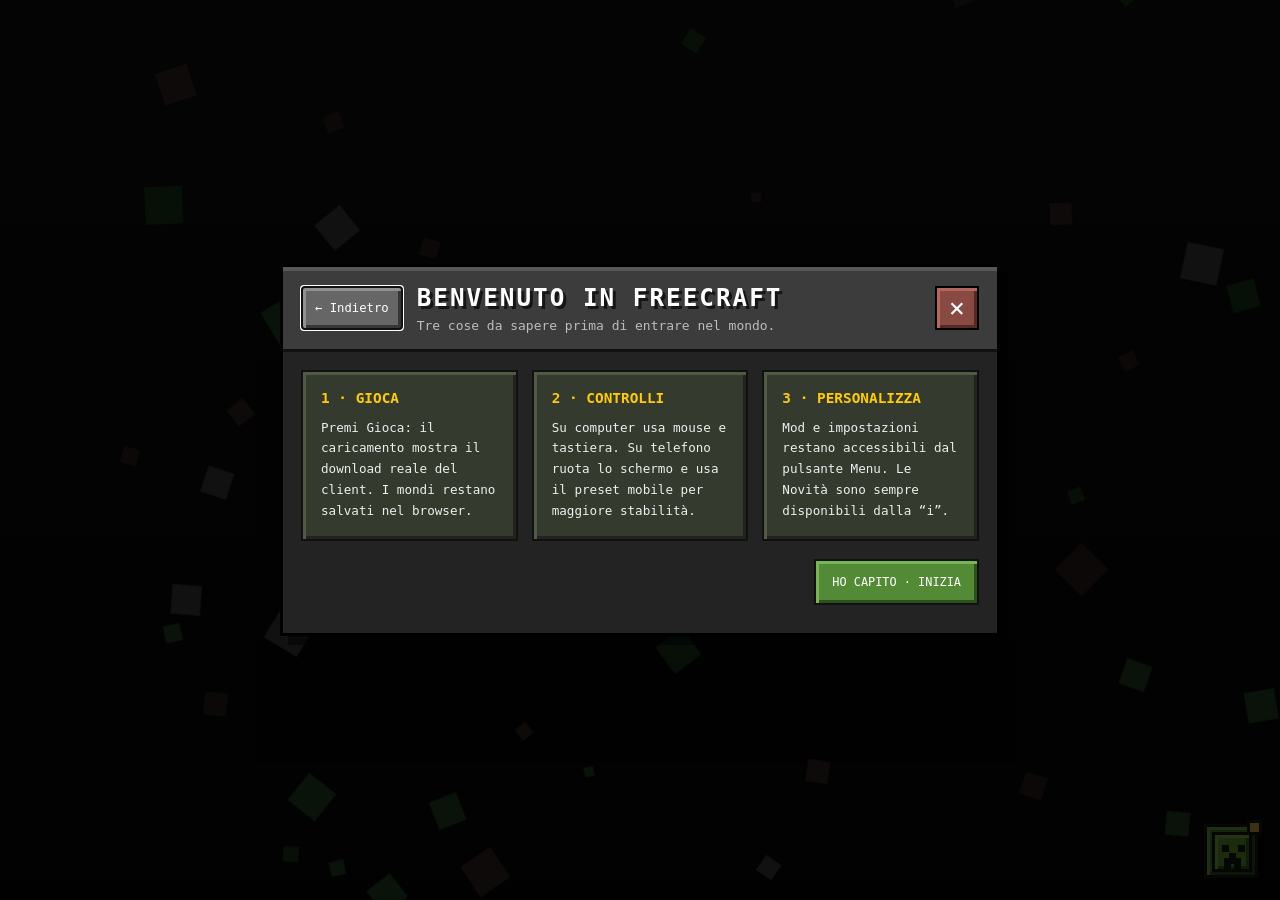
==== index.html @ 85403f22 "Aggiornamento con modifiche di Claude" ====
<!DOCTYPE html>
<html lang="it">
<head>
    <meta charset="UTF-8">
    <meta name="viewport" content="width=device-width, initial-scale=1.0, minimum-scale=1.0, maximum-scale=1.0, user-scalable=no, viewport-fit=cover">
    <meta name="theme-color" content="#181818">
    <meta name="apple-mobile-web-app-capable" content="yes">
    <meta name="apple-mobile-web-app-status-bar-style" content="black-translucent">
    <title>FREECRAFT</title>
    <link rel="icon" type="image/svg+xml" href="assets/favicon.svg?v=add091ad">
    <link rel="manifest" href="manifest.webmanifest">
    <link rel="apple-touch-icon" href="assets/icon-192.png?v=13ec50c1">
    <link rel="preconnect" href="https://fonts.cdnfonts.com" crossorigin>
    <link href="https://fonts.cdnfonts.com/css/minecraft-4" rel="stylesheet">
    <link rel="stylesheet" href="assets/chat.css?v=fc9d648c">
    <link rel="stylesheet" href="assets/launcher-ui.css?v=ca3f722a">
    <style>
        :root {
            --mc-bg: #181818;
            --mc-btn-gray: #7e7e7e;
            --mc-btn-shadow-light: #a0a0a0;
            --mc-btn-shadow-dark: #3d3d3d;
            --safe-top: env(safe-area-inset-top, 0px);
            --safe-right: env(safe-area-inset-right, 0px);
            --safe-bottom: env(safe-area-inset-bottom, 0px);
            --safe-left: env(safe-area-inset-left, 0px);
        }

        html { font-size: 18px; }

        /* Niente zoom. Su iPhone bastava toccare un campo di testo perche' la
           pagina si ingrandisse da sola, e finita la scrittura restava
           ingrandita: meta' interfaccia fuori schermo e nessun modo di
           rimetterla a posto se non ricaricando. Il blocco vero e' nel tag
           viewport qui sopra; queste tre regole tolgono i motivi che restano
           al browser per ingrandire per conto suo. */
        html {
            /* Safari gonfia i testi quando decide lui che sono piccoli. */
            -webkit-text-size-adjust: 100%;
            text-size-adjust: 100%;
            /* Il doppio tocco rapido su un pulsante veniva letto come
               "ingrandisci qui" invece che come due pressioni. */
            touch-action: manipulation;
        }

        /* Sotto i 16px iOS ingrandisce da solo il campo che riceve il dito.
           I moduli della chat e dei pannelli sono gia' a 16px: questa e' la
           rete di sicurezza per quelli che dovessimo aggiungere domani. */
        input, select, textarea { font-size: max(16px, 1em); }

        * { box-sizing: border-box; }

        /* La selezione del testo resta attiva ovunque, cosi' si puo' copiare un
           messaggio o il codice di recupero. La togliamo solo dai comandi, dove
           trascinare il dito evidenziava le scritte dei pulsanti invece di
           premerli. */
        button, .mc-button, .freecrafter-title, .brand-logo, .logo-container,
        .loading-title, .loading-text, .fc-beta-badge, .player-head, .mini-cube { user-select: none; }

        /* I controlli di modulo non ereditano il font: glielo ripassiamo qui
           invece di dichiararlo su ogni elemento della pagina. */
        button, input, select, textarea { font-family: inherit; }

        body, html {
            margin: 0; padding: 0; width: 100%; height: 100%; min-height: 100%;
            overflow: hidden; background-color: var(--mc-bg);
            font-family: 'Minecraft', 'Minecraft Regular', monospace;
            color: white;
        }

        body { min-height: 100dvh; }

        /* Background Animation Canvas */
        #bg-canvas {
            position: absolute; top: 0; left: 0; width: 100%; height: 100%; z-index: 0; opacity: 0.6;
        }

        /* UI Overlay */
        .ui-layer {
            position: fixed; inset: 0; width: 100%; height: 100%; min-height: 100dvh; z-index: 10;
            display: flex; flex-direction: column; justify-content: center; align-items: center;
            background: rgba(0, 0, 0, 0.4); transition: opacity 0.5s;
        }

        /* Logo */
        .logo-container {
            width: 100%; max-width: 100vw; padding: 0 16px;
            text-align: center; margin-bottom: 50px; animation: float 4s ease-in-out infinite;
        }
        .brand-logo {
            display: block; width: min(677px, 90vw); height: auto; margin: 0 auto;
            filter: drop-shadow(5px 7px 0 rgba(0, 0, 0, 0.45));
        }
        .freecrafter-title {
            margin: 0; font-size: 4rem; letter-spacing: 4px; color: #ffffff;
            text-shadow: 4px 4px 0px #3f3f3f;
        }
        .freecrafter-title span:first-child { color: #dddddd; }
        .freecrafter-title span:last-child { color: #ffcc00; }
        /* Button */
        .mc-button {
            position: relative; background-color: var(--mc-btn-gray); border: 2px solid black;
            box-shadow: inset 4px 4px 0px var(--mc-btn-shadow-light), inset -4px -4px 0px var(--mc-btn-shadow-dark);
            color: white; font-family: inherit; font-size: 1.5rem;
            padding: 15px 80px; cursor: pointer; text-shadow: 2px 2px 0px #3f3f3f;
            transition: transform 0.1s; outline: none; min-width: 300px; text-align: center;
        }
        .mc-button:hover:not(:disabled) {
            background-color: #8f8f8f;
            box-shadow: inset 4px 4px 0px #bcbcbc, inset -4px -4px 0px #4d4d4d;
        }
        .mc-button:active:not(:disabled) {
            background-color: #6e6e6e; transform: translateY(2px);
            box-shadow: inset 4px 4px 0px #3d3d3d, inset -4px -4px 0px #a0a0a0;
        }
        .mc-button:disabled { opacity: 0.6; cursor: not-allowed; }

        .mc-button.small {
            padding: 10px 40px; font-size: 1rem; min-width: 200px; margin-top: 10px;
        }

        .mobile-quality-notice {
            display: none;
            width: min(88vw, 420px);
            margin: 0 16px 22px;
            padding: 14px 16px;
            border: 2px solid #141414;
            background: rgba(38, 38, 38, 0.94);
            box-shadow: inset 3px 3px 0 #5d5d5d, inset -3px -3px 0 #171717, 4px 5px 0 rgba(0, 0, 0, 0.35);
            text-align: center;
            text-shadow: 2px 2px 0 #111;
        }

        .mobile-quality-notice strong {
            display: block;
            margin-bottom: 7px;
            color: #ffcc00;
            font-size: 1rem;
        }

        .mobile-quality-notice span {
            display: block;
            color: #e7e7e7;
            font-size: 0.78rem;
            line-height: 1.45;
        }

        /* Loading Screen */
        #loading-screen { display: none; flex-direction: column; justify-content: center; align-items: center; gap: 20px; }
        .loading-title { width: 100%; font-size: 2rem; text-align: center; }
        .loader-bar-bg { width: 300px; height: 20px; background-color: #333; border: 2px solid white; }
        .loader-bar-fill { height: 100%; background-color: #55ff55; width: 0%; transition: width 0.2s linear; }
        .loading-text { font-size: 1rem; text-shadow: 2px 2px 0px #000; text-align: center; padding: 0 20px; }

        /* Error state */
        .loading-text.error { color: #ff5555; }

        /* Game Container (Hidden initially) */
        #game-container {
            display: none; position: fixed; inset: 0; width: 100%; height: 100%; min-height: 100dvh; z-index: 20;
            background: #000;
        }

        /* Iframe for Freecraft */
        #freecraft-frame { width: 100%; height: 100%; border: none; }

        @media (max-width: 600px) {
            html { font-size: 20px; }
            .ui-layer {
                justify-content: flex-start;
                overflow-y: auto;
                padding: max(22px, calc(var(--safe-top) + 14px)) max(16px, calc(var(--safe-right) + 12px)) max(24px, calc(var(--safe-bottom) + 16px)) max(16px, calc(var(--safe-left) + 12px));
            }
            .ui-layer::before,
            .ui-layer::after { content: ""; flex: 1 0 12px; }
            .logo-container {
                display: flex;
                justify-content: center;
                margin-bottom: 24px;
            }
            .brand-logo { width: min(100%, 520px); max-width: 100%; }
            .logo-container .freecrafter-title {
                font-size: clamp(2rem, 11vw, 3rem);
                letter-spacing: clamp(1px, 1vw, 4px);
                white-space: nowrap;
                text-shadow: 3px 3px 0px #3f3f3f;
            }
            .mc-button { width: min(100%, 320px); min-width: 0; padding-inline: 24px; }
            .mobile-quality-notice { width: min(100%, 420px); margin-inline: 0; }
        }

        @media (max-width: 768px) and (pointer: coarse) {
            .mobile-quality-notice { display: block; }
        }

        @keyframes float { 0% { transform: translateY(0px); } 50% { transform: translateY(-10px); } 100% { transform: translateY(0px); } }
    </style>
</head>
<body>

    <!-- Background Animation -->
    <canvas id="bg-canvas"></canvas>

    <!-- Main Menu -->
    <div class="ui-layer" id="main-menu">
        <div class="logo-container">
            <img class="brand-logo" src="assets/freecrafter-logo.png?v=da9ff2c6" alt="FREECRAFT"
                 width="562" height="104" fetchpriority="high" decoding="async">
        </div>
        <div class="fc-offline-notice" id="fc-offline-notice" role="status" aria-live="polite" hidden>
            <strong id="fc-offline-title"></strong>
            <span id="fc-offline-text"></span>
        </div>
        <div class="mobile-quality-notice" role="note">
            <strong>Su computer si gioca meglio</strong>
            <span>Per prestazioni, controlli e qualità superiori, ti consigliamo di avviare FREECRAFT da un computer.</span>
        </div>
        <button class="mc-button" id="play-btn">Gioca</button>
        <div class="fc-home-actions">
            <button class="mc-button small" type="button" data-fc-open="mods">Mod <span class="fc-beta-badge">BETA</span></button>
            <button class="mc-button small" type="button" data-fc-open="settings">Impostazioni</button>
            <button class="mc-button small" type="button" data-fc-open="onboarding">Guida</button>
            <button class="fc-info-button" type="button" data-fc-open="updates" aria-label="Novità: scopri cosa è cambiato"><span class="fc-info-button__icon" aria-hidden="true">i</span><span class="fc-info-button__text">Novità</span></button>
        </div>
    </div>

    <!-- Loading Screen -->
    <div class="ui-layer" id="loading-screen">
        <div class="freecrafter-title loading-title">Avviamento gioco...</div>
        <div class="loader-bar-bg"><div class="loader-bar-fill" id="progress-bar"></div></div>
        <div class="loading-text" id="loading-msg">Inizializzazione...</div>
        <button class="mc-button small" id="retry-btn" style="display:none;">Torna al menu</button>
    </div>

    <!-- Actual Game Engine Container -->
    <div id="game-container">
        <!--
           NOTA:
           Questo iframe carica il client Freecraft dalla cartella locale ./freecraft/.

           Struttura attesa:
           /index.html            <- questo file
           /freecraft/index.html  <- il client Freecraft integrato
           /freecraft/...         <- tutti i suoi asset
        -->
        <iframe id="freecraft-frame" allowfullscreen></iframe>
    </div>

    <!--
       Pulsanti rapidi: su computer restano nascosti mentre giochi e compaiono
       solo quando il gioco mostra un menu (puntatore sbloccato), cosi' non
       coprono la partita. Sul telefono il puntatore non si blocca mai, quindi
       non c'e' modo di sapere se stai giocando: la barra diventa un solo
       appiglio piccolo e semitrasparente in alto a destra (chat compresa) che
       si puo' trascinare dove non copre i comandi touch del gioco.
    -->
    <div class="fc-quick-actions" aria-label="Scorciatoie FREECRAFT">
        <div class="fc-quick-actions__menu" id="fc-quick-actions-menu" hidden>
            <button type="button" data-fc-open="chat" id="fc-quick-chat">CraftChat</button>
            <button type="button" data-fc-open="settings">Impostazioni</button>
            <button type="button" data-fc-open="mods">Mod <span class="fc-beta-badge">BETA</span></button>
            <button type="button" data-fc-open="onboarding">Guida</button>
            <button type="button" data-fc-open="updates">Novità</button>
        </div>
        <button class="fc-quick-actions__toggle" id="fc-quick-actions-toggle" type="button" aria-label="Apri scorciatoie" aria-controls="fc-quick-actions-menu" aria-expanded="false">
            <span aria-hidden="true"></span>
            <span class="fc-quick-actions__label">Menu</span>
        </button>
    </div>

    <button class="chat-trigger" id="chat-trigger" type="button" aria-label="Apri CraftChat" aria-expanded="false">
        <span class="chat-trigger__cube" aria-hidden="true"><i></i><b></b></span>
        <span class="chat-trigger__label">CHAT</span>
        <span class="chat-trigger__pulse" aria-hidden="true"></span>
    </button>

    <div class="chat-message-banner" id="chat-message-banner" role="status" aria-live="polite" aria-atomic="true" hidden>
        <span class="chat-message-banner__icon" aria-hidden="true">✉</span>
        <div><strong id="chat-message-banner-title">NUOVO MESSAGGIO</strong><span id="chat-message-banner-text"></span></div>
    </div>

    <aside class="craft-chat" id="craft-chat" aria-hidden="true" aria-label="CraftChat">
        <header class="craft-chat__header">
            <div class="craft-chat__brand">
                <span class="mini-cube" aria-hidden="true"><i></i><b></b></span>
                <div><strong>CRAFTCHAT</strong><small>MESSAGGI DAL MONDO</small></div>
            </div>
            <button class="pixel-icon" id="chat-close" type="button" aria-label="Chiudi chat">×</button>
        </header>

        <div class="chat-notice" id="chat-notice" role="status" aria-live="polite"></div>

        <section class="auth-screen" id="auth-screen">
            <div class="simple-auth-title"><span class="mini-cube" aria-hidden="true"><i></i><b></b></span><div><strong>ENTRA IN CRAFTCHAT</strong><small>BASTANO NOME E PASSWORD</small></div></div>
            <div class="auth-tabs" role="tablist">
                <button class="auth-tab is-active" type="button" data-auth-tab="login">ACCEDI</button>
                <button class="auth-tab" type="button" data-auth-tab="signup">REGISTRATI</button>
                <button class="auth-tab" type="button" data-auth-tab="recover">RECUPERA</button>
            </div>
            <form class="auth-form is-active" id="login-form" data-auth-panel="login">
                <label>Nome<input type="text" name="name" autocomplete="username" minlength="3" maxlength="24" required placeholder="Steve_92"></label>
                <label>Password<input type="password" name="password" autocomplete="current-password" required placeholder="••••••••"></label>
                <button class="pixel-button pixel-button--green" type="submit">ACCEDI</button>
            </form>
            <form class="auth-form" id="signup-form" data-auth-panel="signup">
                <label>Nome<input type="text" name="name" autocomplete="username" minlength="3" maxlength="24" pattern="[A-Za-z0-9_]+" required placeholder="Steve_92"></label>
                <label>Password<input type="password" name="password" autocomplete="new-password" minlength="8" required placeholder="8+ caratteri, lettera e numero"></label>
                <button class="pixel-button pixel-button--gold" type="submit">REGISTRATI</button>
            </form>
            <form class="auth-form" id="recover-form" data-auth-panel="recover">
                <label>Nome<input type="text" name="name" autocomplete="username" minlength="3" maxlength="24" required placeholder="Steve_92"></label>
                <label>Codice di recupero<input type="text" name="recoveryCode" autocomplete="off" maxlength="17" required placeholder="RCV-XXXX-XXXX-XXXX"></label>
                <label>Nuova password<input type="password" name="password" autocomplete="new-password" minlength="8" required placeholder="8+ caratteri, lettera e numero"></label>
                <button class="pixel-button pixel-button--gold" type="submit">RECUPERA ACCOUNT</button>
            </form>
            <p class="auth-storage-note">La sessione dura 30 giorni. Conserva il codice di recupero in un posto sicuro.</p>
        </section>

        <section class="chat-app" id="chat-app" hidden>
            <div class="player-card">
                <div class="player-head" aria-hidden="true"><span></span></div>
                <div class="player-card__identity"><strong id="profile-name">Crafter</strong><small>ONLINE</small></div>
                <div class="player-code"><small>IL TUO ID</small><button id="copy-code" type="button"><span id="profile-code">---</span> ⧉</button></div>
                <button class="logout-button" id="chat-security" type="button" aria-label="Sicurezza account">⚙</button>
                <button class="logout-button" id="logout-button" type="button" aria-label="Esci">↪</button>
            </div>

            <div class="chat-workspace">
                <section class="chat-directory" id="chats-view">
                    <div class="directory-title"><div><small>MESSAGGI</small><strong>CHAT E GRUPPI</strong></div><div class="directory-actions"><button id="add-friend" type="button">+ ID</button><button id="new-group" type="button">+ GRUPPO</button></div></div>
                    <div class="pixel-list" id="conversation-list"></div>
                </section>

                <section class="conversation" id="conversation-view" hidden>
                    <header class="conversation__header">
                        <button class="pixel-icon conversation-back" id="conversation-back" type="button" aria-label="Torna alle chat">‹</button>
                        <div class="conversation-avatar" id="conversation-avatar">G</div>
                        <div><strong id="conversation-title">Gruppo</strong><small id="conversation-meta">0 membri</small></div>
                        <button class="conversation-safety" id="conversation-safety" type="button" aria-label="Blocca utente" hidden>BLOCCA</button>
                    </header>
                    <button class="load-older" id="load-older" type="button" hidden>CARICA MESSAGGI PRECEDENTI</button>
                    <div class="message-list" id="message-list" aria-live="polite"></div>
                    <form class="message-form" id="message-form">
                        <input type="text" name="message" maxlength="1000" autocomplete="off" placeholder="Scrivi nel libro..." aria-label="Messaggio">
                        <button type="submit" aria-label="Invia messaggio">➤</button>
                    </form>
                </section>
            </div>
        </section>

        <dialog class="group-dialog" id="friend-dialog">
            <form method="dialog" id="friend-form">
                <div class="dialog-heading"><div><small>NUOVA CHAT</small><strong>AGGIUNGI ID</strong></div><button class="pixel-icon" value="cancel" type="submit" formnovalidate>×</button></div>
                <label>ID Crafter<input type="text" name="friendCode" required placeholder="CRF-XXXX-XXXX" maxlength="13"></label>
                <button class="pixel-button pixel-button--green" value="default" type="submit">AGGIUNGI E SCRIVI</button>
            </form>
        </dialog>

        <dialog class="group-dialog" id="group-dialog">
            <form method="dialog" id="group-form">
                <div class="dialog-heading"><div><small>NUOVO PARTY</small><strong>CREA GRUPPO</strong></div><button class="pixel-icon" value="cancel" type="submit" formnovalidate>×</button></div>
                <label>Nome gruppo<input name="name" type="text" minlength="2" maxlength="40" required placeholder="I Minatori"></label>
                <fieldset><legend>Invita amici</legend><div id="group-friends"></div></fieldset>
                <button class="pixel-button pixel-button--gold" value="default" type="submit">CREA IL PARTY</button>
            </form>
        </dialog>

        <dialog class="group-dialog" id="recovery-dialog">
            <form method="dialog">
                <div class="dialog-heading"><div><small>SALVALO ORA</small><strong>CODICE DI RECUPERO</strong></div></div>
                <p class="dialog-copy">Questo codice sostituisce quello precedente e viene mostrato una sola volta.</p>
                <output class="recovery-code" id="recovery-code">RCV-XXXX-XXXX-XXXX</output>
                <button class="pixel-button pixel-button--green" id="copy-recovery" value="default" type="submit">COPIA E CHIUDI</button>
            </form>
        </dialog>

        <dialog class="group-dialog" id="security-dialog">
            <form method="dialog" id="password-form">
                <div class="dialog-heading"><div><small>ACCOUNT E PRIVACY</small><strong>SICUREZZA</strong></div><button class="pixel-icon" value="cancel" type="submit" formnovalidate>×</button></div>
                <label>Password attuale<input type="password" name="currentPassword" autocomplete="current-password" required></label>
                <label>Nuova password<input type="password" name="password" autocomplete="new-password" minlength="8" required placeholder="8+ caratteri, lettera e numero"></label>
                <button class="pixel-button pixel-button--gold" value="change" type="submit">CAMBIA PASSWORD</button>
                <fieldset><legend>Utenti bloccati</legend><div id="blocked-users" class="blocked-users"></div></fieldset>
            </form>
        </dialog>

        <dialog class="group-dialog" id="report-dialog">
            <form method="dialog" id="report-form">
                <div class="dialog-heading"><div><small>MODERAZIONE</small><strong>SEGNALA MESSAGGIO</strong></div><button class="pixel-icon" value="cancel" type="submit" formnovalidate>×</button></div>
                <input type="hidden" name="messageId">
                <label>Motivo<select name="reason"><option>Spam</option><option>Insulti o molestie</option><option>Contenuto inappropriato</option><option>Altro</option></select></label>
                <button class="pixel-button pixel-button--gold" value="report" type="submit">INVIA SEGNALAZIONE</button>
            </form>
        </dialog>
    </aside>

    <script src="assets/launcher-config.js?v=6a7f4df7"></script>
    <script src="assets/releases.js?v=fabfdbf6"></script>
    <script src="assets/telemetry.js?v=1324fde0"></script>
    <script src="assets/launcher-boot.js?v=058f3655"></script>
    <script src="assets/launcher-panels.js?v=2c8df28f"></script>
    <script src="assets/launcher-effects.js?v=c1657b3e"></script>
    <script src="assets/offline-mode.js?v=6b28c558"></script>
    <script src="assets/chat.js?v=c5f2cfc4"></script>
</body>
</html>
---- assets/chat.css ----
:root {
    --chat-ink: #20190f;
    --chat-paper: #d8c795;
    --chat-paper-dark: #a69261;
    --chat-dirt: #795337;
    --chat-dirt-dark: #3d2b20;
    --chat-grass: #5e9e2f;
    --chat-grass-light: #88c94b;
    --chat-gold: #f1bb31;
    --chat-sky: #79b8d8;
    --chat-red: #b84238;
}

.chat-trigger, .craft-chat, .craft-chat * { box-sizing: border-box; }
.chat-trigger, .craft-chat button, .craft-chat input { font-family: 'Minecraft', 'Minecraft Regular', monospace; }
.craft-chat input { user-select: text; }

.chat-trigger {
    position: fixed; right: max(22px, calc(var(--safe-right, 0px) + 14px)); bottom: max(22px, calc(var(--safe-bottom, 0px) + 14px)); z-index: 120;
    display: grid; place-items: center;
    width: 54px; height: 54px; padding: 5px;
    color: #fff; background: #5d9635; border: 3px solid #1c1c16;
    box-shadow: inset 3px 3px 0 #8ac653, inset -3px -3px 0 #33591d, 6px 7px 0 rgba(0,0,0,.45);
    cursor: pointer; opacity: .84; text-shadow: 2px 2px 0 #2e481d; transition: transform .22s ease, filter .16s ease, opacity .22s ease;
}
.chat-trigger:hover, .chat-trigger:focus-visible { transform: translateY(-3px); filter: brightness(1.08); opacity: 1; }
.chat-trigger:active { transform: translateY(2px); box-shadow: inset 3px 3px 0 #33591d, inset -3px -3px 0 #8ac653, 3px 3px 0 rgba(0,0,0,.45); }
/* Resta nello stesso angolo in basso a destra della schermata iniziale:
   spostarlo in alto lo faceva sovrapporre al logo FREECRAFT del menu di gioco. */
.is-in-game .chat-trigger { transform: translateX(calc(100% + 28px)); opacity: 0; pointer-events: none; }
.is-in-game.is-game-menu-open .chat-trigger { transform: translateX(0); opacity: 1; pointer-events: auto; }
.is-in-game.is-game-menu-open .chat-trigger:hover,
.is-in-game.is-game-menu-open .chat-trigger:focus-visible { transform: translateY(-3px); }
.is-in-game.is-game-menu-open .chat-trigger:active { transform: translateY(2px); }
.chat-trigger__label { position: absolute; width: 1px; height: 1px; overflow: hidden; clip-path: inset(50%); white-space: nowrap; }
.chat-trigger__pulse { position: absolute; top: -7px; right: -7px; width: 15px; height: 15px; background: #f5d142; border: 3px solid #1c1c16; animation: chatPulse 1.8s steps(2) infinite; }
.chat-trigger__cube, .mini-cube { position: relative; display: block; width: 40px; height: 40px; background: #77b83e; border: 3px solid #172011; box-shadow: inset 3px 3px 0 #9dd75e, inset -3px -3px 0 #3d7627; }
.chat-trigger__cube i, .chat-trigger__cube b, .mini-cube i, .mini-cube b { position: absolute; display: block; background: #172011; }
.chat-trigger__cube i, .mini-cube i { width: 7px; height: 7px; top: 10px; left: 7px; box-shadow: 16px 0 0 #172011; }
.chat-trigger__cube b, .mini-cube b { width: 7px; height: 11px; left: 14px; top: 18px; box-shadow: -5px 5px 0 #172011, 5px 5px 0 #172011; }

.chat-message-banner {
    position: fixed; z-index: 121; top: max(18px, calc(var(--safe-top, 0px) + 10px)); left: 50%;
    display: grid; grid-template-columns: 34px minmax(0, 1fr); align-items: center; gap: 10px;
    width: min(430px, calc(100vw - 32px)); padding: 9px 12px;
    color: #fff; background: #4f6f32; border: 3px solid #182313;
    box-shadow: inset 3px 3px 0 #7da54e, inset -3px -3px 0 #314820, 7px 8px 0 rgba(0,0,0,.42);
    opacity: 0; pointer-events: none; transform: translate(-50%, -18px) scale(.96);
    transition: transform .2s steps(4), opacity .16s linear;
}
.chat-message-banner[hidden] { display: none; }
.chat-message-banner.is-visible { opacity: 1; transform: translate(-50%, 0) scale(1); }
.chat-message-banner__icon { display: grid; place-items: center; width: 34px; height: 34px; color: #2b321d; background: #e7d59d; border: 3px solid #222017; box-shadow: inset 2px 2px 0 #fff1bd, inset -2px -2px 0 #9d8b5d; font-size: 1rem; }
.chat-message-banner strong, .chat-message-banner span { display: block; overflow: hidden; text-overflow: ellipsis; white-space: nowrap; }
.chat-message-banner strong { margin-bottom: 5px; font-size: .66rem; letter-spacing: .04em; text-shadow: 2px 2px 0 #263819; }
.chat-message-banner span { color: #e7dcba; font-size: .57rem; }

.craft-chat {
    position: fixed; z-index: 119; right: max(20px, calc(var(--safe-right, 0px) + 12px)); bottom: max(92px, calc(var(--safe-bottom, 0px) + 82px));
    width: min(430px, calc(100vw - var(--safe-left, 0px) - var(--safe-right, 0px) - 24px));
    height: min(720px, calc(100dvh - var(--safe-top, 0px) - var(--safe-bottom, 0px) - 116px));
    display: flex; flex-direction: column; overflow: hidden; color: var(--chat-ink);
    background: var(--chat-paper); border: 4px solid #16130d;
    box-shadow: inset 0 0 0 3px #5a4a2f, 12px 14px 0 rgba(0,0,0,.55);
    transform: translateY(22px) scale(.96); transform-origin: bottom right; opacity: 0; pointer-events: none;
    transition: transform .2s steps(4), opacity .15s linear;
}
.craft-chat.is-open { transform: translateY(0) scale(1); opacity: 1; pointer-events: auto; }
.craft-chat::after { content: ""; position: absolute; inset: 0; pointer-events: none; opacity: .11; background-image: repeating-linear-gradient(0deg, transparent 0 7px, #3b2c18 8px), repeating-linear-gradient(90deg, transparent 0 7px, #fff 8px); mix-blend-mode: multiply; }
.craft-chat__header { position: relative; z-index: 2; min-height: 66px; display: flex; align-items: center; justify-content: space-between; padding: 8px 10px; color: #fff; background: linear-gradient(#58733a 0 8px, #4a3525 8px); border-bottom: 4px solid #24190f; box-shadow: inset 0 -3px 0 #302014; }
.craft-chat__brand { display: flex; align-items: center; gap: 10px; }
.craft-chat__brand .mini-cube { width: 42px; height: 42px; flex: 0 0 auto; }
.craft-chat__brand strong, .craft-chat__brand small { display: block; }
.craft-chat__brand strong { font-size: 1.13rem; letter-spacing: 1px; text-shadow: 3px 3px 0 #251b13; }
.craft-chat__brand small { margin-top: 4px; font-size: .55rem; color: #d8c997; }
.pixel-icon { min-width: 35px; height: 35px; padding: 0; color: white; font-size: 1.55rem; line-height: 1; background: #82745a; border: 2px solid #231c13; box-shadow: inset 2px 2px 0 #b6a889, inset -2px -2px 0 #4c412f; cursor: pointer; }
.pixel-icon:hover { filter: brightness(1.12); }
.pixel-icon--green { background: #659e36; box-shadow: inset 2px 2px 0 #94cf57, inset -2px -2px 0 #365d20; }
.chat-notice { position: absolute; z-index: 20; top: 70px; left: 50%; width: calc(100% - 28px); padding: 10px; transform: translate(-50%, -15px); opacity: 0; pointer-events: none; color: #fff; text-align: center; font-size: .7rem; background: #315b2c; border: 2px solid #172415; box-shadow: 4px 4px 0 rgba(0,0,0,.25); transition: .18s ease; }
.chat-notice.is-visible { transform: translate(-50%, 0); opacity: 1; }
.chat-notice.is-error { background: #8f3934; border-color: #421c19; }

.auth-screen, .chat-app { position: relative; z-index: 1; min-height: 0; flex: 1; }
.auth-screen[hidden], .chat-app[hidden], .conversation[hidden] { display: none !important; }
.auth-screen { overflow-y: auto; padding: 26px 22px; background: #d8c795; }
.simple-auth-title { display:flex;align-items:center;gap:12px;margin:4px 0 28px;padding:14px;color:#fff;background:#5b472f;border:3px solid #251d14;box-shadow:inset 3px 3px 0 #806a4b,inset -3px -3px 0 #382b1e; }
.simple-auth-title strong,.simple-auth-title small{display:block}.simple-auth-title strong{font-size:.76rem}.simple-auth-title small{margin-top:6px;color:#d9c99f;font-size:.49rem}.simple-auth-title .mini-cube{flex:0 0 42px}
.auth-storage-note{margin:18px 8px 0;color:#746547;text-align:center;font-family:monospace;font-size:.68rem;line-height:1.45}
.auth-art { position: relative; height: 152px; margin: 0 -22px 10px; overflow: hidden; }
.pixel-cloud { position: absolute; width: 60px; height: 16px; background: rgba(255,255,255,.72); box-shadow: 16px -8px 0 rgba(255,255,255,.72), 30px 0 0 rgba(255,255,255,.72); }
.cloud-a { top: 30px; left: 20px; }.cloud-b { top: 55px; right: 50px; transform: scale(.7); }
.dirt-island { position: absolute; left: 50%; bottom: 8px; width: 148px; height: 70px; transform: translateX(-50%); background: #70492d; border-top: 12px solid #66a637; clip-path: polygon(0 0,100% 0,88% 70%,66% 70%,58% 100%,31% 82%,20% 58%,7% 55%); box-shadow: inset 0 8px 0 #4a331f; }
.dirt-island span { position: absolute; width: 10px; height: 10px; background: #3f2c21; }.dirt-island span:nth-child(1){left:25px;top:31px}.dirt-island span:nth-child(2){left:77px;top:45px}.dirt-island span:nth-child(3){right:25px;top:26px}
.auth-art__copy { position: absolute; right: 12px; bottom: 12px; text-align: right; text-shadow: 2px 2px 0 rgba(255,255,255,.5); transform: rotate(-2deg); }
.auth-art__copy strong, .auth-art__copy em { display: block; font-style: normal; }.auth-art__copy strong{font-size:.75rem}.auth-art__copy em{font-size:.9rem;color:#416f27;margin-top:3px}
.auth-tabs { display: grid; grid-template-columns: repeat(3, 1fr); margin-bottom: 16px; border-bottom: 3px solid #75653f; }
.auth-tab { padding: 12px 6px 10px; color: #6d6045; background: transparent; border: 0; border-bottom: 4px solid transparent; cursor: pointer; font-size: .72rem; }
.auth-tab.is-active { color: #2f4e22; border-bottom-color: #5f9734; }
.auth-form { display: none; gap: 13px; }.auth-form.is-active { display: grid; animation: blockIn .22s steps(4); }
.auth-form label, .group-dialog label { display: grid; gap: 7px; font-size: .63rem; color: #51452e; }
.auth-form input, .friend-form input, .message-form input, .group-dialog input, .group-dialog select { width: 100%; min-height: 43px; padding: 9px 11px; color: #332a1d; background: #f0e3b9; border: 3px solid #423822; outline: 0; box-shadow: inset 3px 3px 0 #aa9970, inset -2px -2px 0 #fff4cb; font-size: 16px; }
.auth-form input:focus, .friend-form input:focus, .message-form input:focus, .group-dialog input:focus, .group-dialog select:focus { border-color: #477b2b; }
.pixel-button { min-height: 43px; padding: 9px 12px; color: white; border: 3px solid #2c2416; cursor: pointer; text-shadow: 2px 2px 0 rgba(0,0,0,.45); font-size: .7rem; }
.pixel-button--green { background: #5f9637; box-shadow: inset 3px 3px 0 #91c75a, inset -3px -3px 0 #375d22; }
.pixel-button--gold { background: #c89328; box-shadow: inset 3px 3px 0 #edc95d, inset -3px -3px 0 #76551b; }
.pixel-button:active { transform: translateY(2px); filter: brightness(.88); }
.auth-form .pixel-button { margin-top: 5px; }

.chat-app { display: flex; flex-direction: column; min-height: 0; background: #cdbd8c; }
.player-card { position: relative; display: grid; grid-template-columns: 46px minmax(0,1fr) auto 30px 30px; align-items: center; gap: 8px; padding: 9px 10px; background: #b19c68; border-bottom: 3px solid #665536; box-shadow: inset 0 3px 0 #dacb9f; }
.player-head { position: relative; width: 42px; height: 42px; background: #b58058; border: 3px solid #3b2d22; box-shadow: inset 3px 3px 0 #d2a77d; }.player-head::before{content:"";position:absolute;width:7px;height:7px;left:7px;top:14px;background:#2f241d;box-shadow:19px 0 0 #2f241d}.player-head span{position:absolute;left:13px;bottom:5px;width:12px;height:5px;background:#61402e}
.player-card__identity { min-width: 0; }.player-card__identity strong { display:block; overflow:hidden; text-overflow:ellipsis; font-size:.74rem; }.player-card__identity small { display:block;margin-top:5px;color:#47702d;font-size:.47rem; }
.player-code small { display:block;margin-bottom:4px;color:#62533a;font-size:.45rem; }.player-code button { padding:6px;color:#fff;background:#746141;border:2px solid #382f20;box-shadow:inset 2px 2px 0 #9d895e;font-size:.54rem;cursor:pointer; }
.logout-button { color:#fff;background:#9a473b;border:2px solid #4b221d;box-shadow:inset 2px 2px 0 #c96a5b;cursor:pointer;height:32px; }
.chat-tabs { display:grid;grid-template-columns:1fr 1fr;background:#6b5738;border-bottom:3px solid #2e2418; }.chat-tab{padding:10px;color:#d4c69f;background:#58472f;border:0;border-right:2px solid #382d1f;cursor:pointer;font-size:.65rem;box-shadow:inset 0 -3px 0 #392d1f}.chat-tab.is-active{color:#fff;background:#748c3f;box-shadow:inset 0 3px 0 #a4bd62}.chat-tab span{margin-right:5px}
.chat-workspace { position:relative;flex:1;min-height:0;overflow:hidden; }.chat-directory { height:100%;overflow-y:auto;padding:13px;background-color:#cfc095;background-image:linear-gradient(90deg,rgba(95,76,43,.08) 1px,transparent 1px),linear-gradient(rgba(95,76,43,.08) 1px,transparent 1px);background-size:8px 8px; }.directory-title{display:flex;align-items:center;justify-content:space-between;margin-bottom:12px}.directory-title small,.directory-title strong{display:block}.directory-title small{font-size:.48rem;color:#766746;margin-bottom:4px}.directory-title strong{font-size:.84rem;color:#3e3422}
.directory-actions{display:flex;gap:6px}.directory-actions button{padding:8px 7px;color:#fff;background:#5f9637;border:2px solid #293f1c;box-shadow:inset 2px 2px 0 #8bc253,inset -2px -2px 0 #365c21;font-size:.48rem;cursor:pointer}.directory-actions button:last-child{background:#aa7925;border-color:#523b17;box-shadow:inset 2px 2px 0 #d8a846,inset -2px -2px 0 #6b4b18}
.pixel-list { display:grid;gap:8px; }.list-empty { padding:28px 18px;text-align:center;color:#756849;background:rgba(239,226,182,.65);border:3px dashed #917e52;font-size:.62rem;line-height:1.6; }.list-empty strong{display:block;margin-bottom:8px;color:#4d6f2e;font-size:.75rem}
.list-item { display:grid;grid-template-columns:42px minmax(0,1fr) auto;align-items:center;gap:9px;padding:8px;background:#ad9b6c;border:3px solid #4e402a;box-shadow:inset 3px 3px 0 #d8c99a,inset -3px -3px 0 #786841;cursor:pointer;text-align:left; }.list-item:hover{filter:brightness(1.06)}.list-avatar{display:grid;place-items:center;width:38px;height:38px;color:#fff;background:#628f3e;border:3px solid #304821;text-shadow:2px 2px #2d4421;font-size:.8rem}.list-item strong,.list-item small{display:block;overflow:hidden;text-overflow:ellipsis;white-space:nowrap}.list-item strong{color:#2e271b;font-size:.68rem}.list-item small{margin-top:5px;color:#66573c;font-size:.49rem}.list-meta{display:grid;justify-items:end;gap:6px}.unread-badge{display:grid;place-items:center;min-width:22px;height:22px;padding:0 5px;color:#fff;background:#4f852f;border:2px solid #294719;font-size:.5rem}.chat-trigger.has-unread::after{content:'';position:absolute;top:-4px;right:-4px;width:13px;height:13px;background:#ffcc00;border:3px solid #362b10}
.friend-form { display:grid;grid-template-columns:minmax(0,1fr) 98px;gap:7px;margin-bottom:12px; }.friend-form input{min-height:39px;font-size:16px}.friend-form .pixel-button{min-height:39px;padding:6px;font-size:.54rem}
.conversation { position:absolute;inset:0;z-index:3;display:flex;flex-direction:column;background:#b9aa7c;animation:blockIn .2s steps(4); }.conversation__header{display:grid;grid-template-columns:34px 38px minmax(0,1fr) auto;align-items:center;gap:8px;padding:8px;color:#fff;background:#5a472f;border-bottom:3px solid #2b2116;box-shadow:inset 0 3px 0 #816d4d}.conversation__header strong,.conversation__header small{display:block}.conversation__header strong{overflow:hidden;text-overflow:ellipsis;white-space:nowrap;font-size:.67rem}.conversation__header small{margin-top:4px;color:#d6c7a0;font-size:.48rem}.conversation-avatar{display:grid;place-items:center;width:37px;height:37px;background:#65913f;border:3px solid #2d4320;font-size:.72rem}.conversation-back{font-size:1.5rem}.conversation-safety{padding:7px;color:#fff;background:#8b4438;border:2px solid #3d1d18;box-shadow:inset 2px 2px 0 #bd685a;font-size:.44rem;cursor:pointer}.load-older{margin:8px 12px 0;padding:8px;color:#4b3e29;background:#d9c99a;border:2px solid #75613f;font-size:.5rem;cursor:pointer}
.message-list{flex:1;min-height:0;overflow-y:auto;padding:15px 12px;display:flex;flex-direction:column;gap:10px;background-color:#cdbd8f;background-image:linear-gradient(45deg,rgba(90,72,41,.08) 25%,transparent 25%,transparent 75%,rgba(90,72,41,.08) 75%),linear-gradient(45deg,rgba(90,72,41,.08) 25%,transparent 25%,transparent 75%,rgba(90,72,41,.08) 75%);background-position:0 0,6px 6px;background-size:12px 12px}.message{align-self:flex-start;max-width:82%;padding:8px 10px;background:#eee0b3;border:3px solid #55462d;box-shadow:inset 2px 2px 0 #fff2c9,3px 3px 0 rgba(54,43,27,.2)}.message.is-own{align-self:flex-end;background:#8aac5b;border-color:#3f5827;box-shadow:inset 2px 2px 0 #b9d47e,3px 3px 0 rgba(54,43,27,.2)}.message.is-muted{filter:saturate(.4);opacity:.78}.message__meta{display:flex;justify-content:space-between;gap:10px;margin-bottom:5px;font-size:.46rem;color:#5c4d32}.message p{margin:0;white-space:pre-wrap;word-break:break-word;font-family:monospace;font-size:.78rem;line-height:1.3;color:#2d271c;user-select:text}.message__actions{margin-top:7px;text-align:right}.message__actions button{padding:3px 5px;color:#5d3a2e;background:transparent;border:1px solid currentColor;font-size:.42rem;cursor:pointer}.message-empty{margin:auto;text-align:center;color:#716344;font-size:.6rem;line-height:1.6}.message-form{display:grid;grid-template-columns:1fr 48px;gap:6px;padding:9px;background:#665239;border-top:3px solid #2d2318}.message-form input{min-height:41px;background:#eadcae}.message-form button{color:#fff;background:#5f9537;border:3px solid #293e1d;box-shadow:inset 3px 3px 0 #8fc657,inset -2px -2px 0 #365921;cursor:pointer;font-size:1rem}
.group-dialog{width:min(370px,calc(100vw - 36px));padding:0;color:#2e271b;background:#cdbd8f;border:4px solid #211a11;box-shadow:inset 0 0 0 3px #6f5e3c,9px 10px 0 rgba(0,0,0,.45)}.group-dialog::backdrop{background:rgba(12,10,7,.75)}.group-dialog form{display:grid;gap:13px;padding:15px}.dialog-heading{display:flex;justify-content:space-between;align-items:center;padding-bottom:10px;border-bottom:3px solid #75633f}.dialog-heading small,.dialog-heading strong{display:block}.dialog-heading small{font-size:.48rem;color:#776744;margin-bottom:4px}.dialog-heading strong{font-size:.82rem}.group-dialog fieldset{max-height:190px;overflow-y:auto;margin:0;padding:9px;border:3px solid #6c5a39;background:#ddcda0}.group-dialog legend{font-size:.57rem;padding:0 6px}.group-friend{display:flex;align-items:center;gap:8px;padding:7px;border-bottom:2px solid rgba(91,75,46,.25);font-size:.61rem}.group-friend input{width:18px;min-height:18px;accent-color:#5f9637}
.dialog-copy{margin:0;font-family:monospace;font-size:.72rem;line-height:1.5}.recovery-code{display:block;padding:14px;text-align:center;color:#fff;background:#4d402b;border:3px solid #241c12;font-family:monospace;font-size:1rem;user-select:text}.blocked-users{display:grid;gap:7px}.blocked-users>p{margin:5px;font-family:monospace;font-size:.66rem}.blocked-user{display:flex;align-items:center;justify-content:space-between;gap:8px;padding:7px;border-bottom:2px solid rgba(91,75,46,.25);font-size:.6rem}.blocked-user button{padding:6px;color:#fff;background:#7d493d;border:2px solid #3e231d;font-size:.46rem;cursor:pointer}

@keyframes chatPulse { 50% { transform: scale(.72); filter: brightness(1.3); } }
@keyframes blockIn { from { opacity:0;transform:translateY(8px) } to { opacity:1;transform:translateY(0) } }

@media (max-width: 560px) {
    .chat-trigger {
        right: max(12px, calc(var(--safe-right, 0px) + 8px));
        bottom: max(12px, calc(var(--safe-bottom, 0px) + 8px));
        width: 52px; height: 52px; padding: 4px;
    }
    .chat-message-banner {
        top: max(10px, calc(var(--safe-top, 0px) + 8px));
        width: calc(100vw - var(--safe-left, 0px) - var(--safe-right, 0px) - 20px);
    }
    .craft-chat {
        top: max(8px, calc(var(--safe-top, 0px) + 8px));
        right: max(8px, calc(var(--safe-right, 0px) + 8px));
        bottom: max(82px, calc(var(--safe-bottom, 0px) + 72px));
        left: max(8px, calc(var(--safe-left, 0px) + 8px));
        width:auto; height:auto; max-height:none; transform-origin:bottom center;
    }
    .player-card { grid-template-columns:42px minmax(0,1fr) auto 28px 28px;gap:5px;padding:8px 7px; }
    .craft-chat__brand strong { font-size:.86rem; }
    .craft-chat__brand small { font-size:.62rem; }
    .simple-auth-title strong { font-size:.9rem; }
    .simple-auth-title small { font-size:.62rem;line-height:1.4; }
    .auth-tab { min-height:44px;font-size:.76rem; }
    .auth-form label,.group-dialog label { font-size:.74rem; }
    .auth-storage-note { font-size:.76rem;line-height:1.55; }
    .player-card__identity strong { font-size:.82rem; }
    .player-card__identity small { font-size:.58rem; }
    .player-code small { font-size:.56rem; }
    .player-code button { font-size:.62rem;padding:6px 5px; }
    .directory-title small { font-size:.58rem; }
    .directory-title strong { font-size:.94rem; }
    .directory-actions button { min-height:38px;font-size:.58rem; }
    .list-empty { font-size:.72rem; }
    .list-empty strong { font-size:.84rem; }
    .list-item strong { font-size:.78rem; }
    .list-item small { font-size:.62rem; }
    .unread-badge { font-size:.6rem; }
    .conversation__header strong { font-size:.78rem; }
    .conversation__header small { font-size:.58rem; }
    .conversation-safety { min-height:34px;font-size:.55rem; }
    .load-older { min-height:38px;font-size:.62rem; }
    .message__meta { font-size:.58rem; }
    .message p { font-size:.88rem;line-height:1.42; }
    .message__actions button { min-height:28px;font-size:.55rem; }
    .message-empty { font-size:.72rem; }
    .dialog-heading small { font-size:.58rem; }
    .dialog-heading strong { font-size:.94rem; }
    .group-dialog legend { font-size:.68rem; }
    .group-friend { font-size:.74rem; }
    .dialog-copy { font-size:.78rem; }
    .blocked-users>p,.blocked-user { font-size:.72rem; }
    .blocked-user button { min-height:34px;font-size:.58rem; }
    .group-dialog { max-height: calc(100dvh - var(--safe-top, 0px) - var(--safe-bottom, 0px) - 24px); }
}

/* Sul telefono i comandi touch del gioco stanno proprio in basso a destra:
   il pulsante della chat li copriva e non si riusciva piu' a toccarli. In
   partita la chat si apre dal menu FREECRAFT in alto; sulla schermata
   iniziale il pulsante resta dov'era. */
@media (pointer: coarse) {
    .is-in-game .chat-trigger { display: none; }
}

@media (max-width: 560px) and (pointer: coarse) {
    /* Senza il pulsante sotto, il pannello puo' scendere fino in fondo. */
    .is-in-game .craft-chat { bottom: max(12px, calc(var(--safe-bottom, 0px) + 8px)); }
}

@media (prefers-reduced-motion: reduce) {
    .chat-trigger, .craft-chat, .chat-notice, .chat-message-banner { transition:none; }
    .chat-trigger__pulse { animation:none; }
}

.chat-message-banner strong { font-size: .74rem; }
.chat-message-banner span { font-size: .66rem; }
.message__actions button { font-size: .56rem; }
.message-empty { font-size: .68rem; }
.blocked-user { font-size: .66rem; }
.blocked-user button { font-size: .56rem; }

@media (max-width: 560px) {
    .craft-chat__brand strong { font-size: .94rem; }
    .craft-chat__brand small,
    .simple-auth-title small,
    .player-card__identity small,
    .player-code small,
    .directory-title small,
    .conversation__header small,
    .message__meta { font-size: .66rem; }
    .directory-actions button,
    .conversation-safety,
    .message__actions button { font-size: .64rem; }
    .list-item small,
    .load-older { font-size: .7rem; }
}
---- assets/launcher-ui.css ----
/* Pannelli "Mod" e "Impostazioni" del launcher FREECRAFTER. */

.fc-home-actions {
    display: flex;
    flex-wrap: wrap;
    gap: 12px;
    justify-content: center;
    margin-top: 14px;
}

.fc-beta-badge {
    display: inline-block;
    margin-left: 7px;
    padding: 3px 6px 2px;
    border: 1px solid #2f2600;
    background: #ffcc00;
    color: #171300;
    font-size: 0.62em;
    line-height: 1;
    text-shadow: none;
    vertical-align: 0.18em;
}

.fc-home-actions .mc-button.small { margin-top: 0; min-width: 168px; padding: 10px 26px; }

.fc-info-button {
    min-width: 118px;
    min-height: 44px;
    padding: 8px 16px;
    border: 2px solid #000;
    background: #536b35;
    color: #fff;
    box-shadow: inset 3px 3px 0 #78964e, inset -3px -3px 0 #28351a;
    font: inherit;
    font-size: 0.84rem;
    text-shadow: 2px 2px 0 #1a2111;
    cursor: pointer;
}

/* Solo il cerchietto della "i": prima la regola valeva per qualsiasi <span>
   dentro al pulsante, quindi anche il segnalatore delle novita' veniva
   disegnato come un secondo cerchio con la scritta che debordava sopra
   l'etichetta, come se il testo del pulsante fosse scritto due volte. */
.fc-info-button__icon {
    display: inline-grid;
    place-items: center;
    width: 22px;
    height: 22px;
    margin-right: 7px;
    border: 2px solid currentColor;
    border-radius: 50%;
    font-size: 0.82rem;
    line-height: 1;
}

.fc-info-button:hover { background: #607b3e; }
.fc-info-button:active { transform: translateY(2px); box-shadow: inset 3px 3px 0 #28351a, inset -3px -3px 0 #78964e; }

/* Pulsanti rapidi mostrati sopra il gioco quando il menu del gioco e' aperto */
/* In basso a destra, sopra il pulsante della chat: in alto si sovrapponeva
   al logo e alla schermata dei crediti del menu di gioco. */
.fc-quick-actions {
    position: fixed;
    z-index: 60;
    bottom: max(84px, calc(var(--safe-bottom, 0px) + 76px));
    right: max(22px, calc(var(--safe-right, 0px) + 14px));
    display: none;
    align-items: flex-end;
    gap: 8px;
}

.is-in-game.is-game-menu-open .fc-quick-actions { display: flex; }

.fc-quick-actions button {
    color: #fff;
    line-height: 1;
    font-family: inherit;
    background: #7e7e7e;
    border: 2px solid #000;
    box-shadow: inset 4px 4px 0 #a0a0a0, inset -4px -4px 0 #3d3d3d;
    cursor: pointer;
}

.fc-quick-actions button:hover { background: #8f8f8f; }
.fc-quick-actions button:active { transform: translateY(2px); box-shadow: inset 4px 4px 0 #3d3d3d, inset -4px -4px 0 #a0a0a0; }

.fc-quick-actions__toggle {
    display: grid;
    place-items: center;
    gap: 4px;
    width: 58px;
    height: 58px;
    padding: 7px 5px 5px;
}

.fc-quick-actions__toggle > span:first-child {
    position: relative;
    width: 22px;
    height: 4px;
    background: currentColor;
    box-shadow: 0 -7px 0 currentColor, 0 7px 0 currentColor;
}

.fc-quick-actions__label {
    margin-top: 5px;
    font-size: 0.56rem;
    text-transform: uppercase;
}

.fc-quick-actions__menu {
    display: flex;
    flex-direction: column;
    gap: 7px;
    padding: 7px;
    background: rgba(28, 28, 28, 0.96);
    border: 2px solid #090909;
    box-shadow: 5px 5px 0 rgba(0, 0, 0, 0.38);
    transform-origin: right center;
    animation: fcQuickMenuIn 0.14s steps(3);
}

.fc-quick-actions__menu[hidden] { display: none; }

.fc-quick-actions__menu button {
    min-width: 148px;
    min-height: 42px;
    padding: 9px 13px;
    font-size: 0.74rem;
    text-align: left;
    white-space: nowrap;
}

@keyframes fcQuickMenuIn {
    from { opacity: 0; transform: translateX(8px) scale(0.96); }
    to { opacity: 1; transform: translateX(0) scale(1); }
}

/* Pallino dei messaggi non letti sulla voce CraftChat del menu rapido. */
.fc-quick-actions button.has-unread::after {
    content: '';
    display: inline-block;
    width: 10px;
    height: 10px;
    margin-left: 9px;
    background: #ffcc00;
    border: 2px solid #4d3b00;
    vertical-align: middle;
}

/*
   Telefoni e tablet: un solo appiglio, piccolo e spostabile.

   Il blocco del puntatore non esiste sui touch, quindi "is-game-menu-open"
   resta sempre acceso e i pulsanti del launcher restavano piantati in basso a
   destra, esattamente sopra i comandi di salto e abbassamento del gioco. Qui
   la barra si ritira in alto a destra, diventa semitrasparente, ingloba anche
   la chat e si puo' trascinare altrove: sotto il pollice resta il gioco.
*/
@media (pointer: coarse) {
    .is-in-game .fc-quick-actions {
        top: max(10px, calc(var(--safe-top, 0px) + 6px));
        right: max(10px, calc(var(--safe-right, 0px) + 6px));
        bottom: auto;
        align-items: flex-start;
        opacity: 0.45;
        transition: opacity 0.18s linear;
    }

    /* Posizione scelta trascinando: le variabili le scrive il launcher. */
    .is-in-game .fc-quick-actions.is-moved {
        top: var(--fc-dock-y);
        right: var(--fc-dock-right);
        left: auto;
    }

    /* Trascinato nella meta' sinistra: si ancora a sinistra e il menu si apre
       verso destra, altrimenti finirebbe fuori dallo schermo. */
    .is-in-game .fc-quick-actions.is-flipped {
        left: var(--fc-dock-x);
        right: auto;
        flex-direction: row-reverse;
    }
    .is-in-game .fc-quick-actions.is-flipped .fc-quick-actions__menu { transform-origin: left center; }

    .is-in-game .fc-quick-actions.is-open,
    .is-in-game .fc-quick-actions.is-dragging { opacity: 1; }

    .is-in-game .fc-quick-actions__toggle {
        width: 40px;
        height: 40px;
        padding: 5px;
        touch-action: none;
    }

    .is-in-game .fc-quick-actions__toggle > span:first-child {
        width: 17px;
        height: 3px;
        box-shadow: 0 -6px 0 currentColor, 0 6px 0 currentColor;
    }

    .is-in-game .fc-quick-actions__label { display: none; }

    .is-in-game .fc-quick-actions__menu button {
        min-width: 140px;
        min-height: 40px;
        padding: 8px 11px;
        font-size: 0.68rem;
    }
}

.fc-overlay {
    position: fixed;
    inset: 0;
    width: 100%;
    height: 100dvh;
    z-index: 200;
    display: none;
    align-items: center;
    justify-content: center;
    overflow: hidden;
    padding: max(16px, var(--safe-top, 0px)) max(16px, var(--safe-right, 0px)) max(16px, var(--safe-bottom, 0px)) max(16px, var(--safe-left, 0px));
    background: rgba(0, 0, 0, 0.72);
}

.fc-overlay.is-open { display: flex; }

.fc-panel {
    display: flex;
    flex-direction: column;
    min-height: 0;
    width: min(720px, 100%);
    max-height: min(86dvh, 860px);
    overflow: hidden;
    color: #fff;
    background: #2b2b2b;
    border: 3px solid #000;
    box-shadow: inset 4px 4px 0 #565656, inset -4px -4px 0 #1a1a1a, 8px 9px 0 rgba(0, 0, 0, 0.45);
}

.fc-update {
    position: relative;
    overflow: hidden;
    padding: 22px;
    border: 2px solid #111;
    background: #343a2b;
    box-shadow: inset 4px 4px 0 #505a42, inset -4px -4px 0 #20251b;
}

.fc-update::after {
    content: '½';
    position: absolute;
    right: 15px;
    bottom: -22px;
    color: rgba(255, 255, 255, 0.07);
    font-size: 7rem;
    line-height: 1;
}

.fc-update__date { color: #ffcc00; font-size: 0.66rem; letter-spacing: 0.08em; }
.fc-update__title { position: relative; z-index: 1; margin: 12px 0 14px; font-size: 1.05rem; color: #fff; }
.fc-update__text, .fc-update__hint { position: relative; z-index: 1; margin: 0; line-height: 1.65; }
.fc-update__text { color: #ededed; font-size: 0.8rem; }
.fc-update__hint { margin-top: 16px; padding-top: 14px; border-top: 1px solid #657052; color: #cbd7b8; font-size: 0.7rem; }
.fc-update + .fc-update { margin-top: 16px; }
.fc-update__list { position: relative; z-index: 1; display: grid; gap: 10px; margin: 0; padding-left: 22px; color: #ededed; font-size: 0.76rem; line-height: 1.55; }
/* Segnalatore "c'e' qualcosa da leggere": un quadratino e basta. La scritta
   "NUOVO" accanto alla parola "Novita'" sembrava la stessa etichetta ripetuta. */
.fc-new-badge { display: inline-block; width: 10px; height: 10px; margin-left: 9px; background: #ffcc00; border: 2px solid #4d3b00; vertical-align: middle; }
.fc-onboarding-grid { display: grid; grid-template-columns: repeat(3, 1fr); gap: 14px; }
.fc-onboarding-card { padding: 18px; color: #eee; background: #353a2e; border: 2px solid #111; box-shadow: inset 3px 3px 0 #515a45, inset -3px -3px 0 #20241c; }
.fc-onboarding-card h3 { margin: 0 0 12px; color: #ffcc00; font-size: 0.8rem; }
.fc-onboarding-card p { margin: 0; font-size: 0.7rem; line-height: 1.65; }
.fc-onboarding-actions { display: flex; justify-content: flex-end; flex-wrap: wrap; gap: 10px; margin-top: 18px; }
.fc-action-button { min-height: 46px; padding: 10px 16px; color: #fff; background: #666; border: 2px solid #111; box-shadow: inset 3px 3px 0 #8d8d8d, inset -3px -3px 0 #383838; font: inherit; font-size: 0.66rem; cursor: pointer; }
.fc-action-button.is-primary { background: #538a35; box-shadow: inset 3px 3px 0 #79b653, inset -3px -3px 0 #2c4f1c; }
.fc-action-button:disabled { opacity: 0.7; cursor: default; }

.fc-panel__header {
    flex: 0 0 auto;
    display: flex;
    align-items: center;
    justify-content: space-between;
    gap: 14px;
    padding: 16px 18px;
    background: #3c3c3c;
    border-bottom: 3px solid #111;
    box-shadow: inset 0 4px 0 #575757;
}

.fc-panel__heading {
    flex: 1 1 auto;
    min-width: 0;
}

.fc-panel__back {
    flex: 0 0 auto;
    min-height: 44px;
    padding: 9px 12px;
    color: #fff;
    font-family: inherit;
    font-size: 0.68rem;
    background: #666;
    border: 2px solid #000;
    box-shadow: inset 3px 3px 0 #909090, inset -3px -3px 0 #363636;
    cursor: pointer;
}

.fc-panel__back:hover { background: #777; }
.fc-panel__back:active { transform: translateY(2px); box-shadow: inset 3px 3px 0 #363636, inset -3px -3px 0 #909090; }

.fc-panel__header h2 {
    margin: 0;
    font-size: 1.35rem;
    letter-spacing: 2px;
    text-shadow: 3px 3px 0 #151515;
}

.fc-panel__header p { margin: 6px 0 0; color: #bdbdbd; font-size: 0.72rem; }

.fc-panel__close {
    flex: 0 0 auto;
    width: 44px;
    height: 44px;
    color: #fff;
    font-size: 1.5rem;
    line-height: 1;
    background: #8a4a44;
    border: 2px solid #000;
    box-shadow: inset 3px 3px 0 #b5665e, inset -3px -3px 0 #542a26;
    cursor: pointer;
}

.fc-panel__close:hover { filter: brightness(1.12); }

.fc-panel__body {
    flex: 1;
    min-height: 0;
    overflow-y: auto;
    overscroll-behavior: contain;
    -webkit-overflow-scrolling: touch;
    padding: 18px 18px max(28px, calc(var(--safe-bottom, 0px) + 20px));
    background: #232323;
}

.fc-section + .fc-section { margin-top: 22px; }

.fc-section__title {
    margin: 0 0 12px;
    padding-bottom: 8px;
    color: #ffcc00;
    font-size: 0.95rem;
    letter-spacing: 1px;
    border-bottom: 2px solid #3d3d3d;
    text-shadow: 2px 2px 0 #141414;
}

.fc-row {
    display: grid;
    grid-template-columns: minmax(0, 1fr) minmax(0, 260px);
    align-items: center;
    gap: 12px 18px;
    padding: 12px;
    background: #2d2d2d;
    border: 2px solid #151515;
    box-shadow: inset 2px 2px 0 #464646, inset -2px -2px 0 #1d1d1d;
}

.fc-row + .fc-row { margin-top: 9px; }
.fc-row--stacked { grid-template-columns: minmax(0, 1fr); }

.fc-row__label { font-size: 0.82rem; }
.fc-row__hint { display: block; margin-top: 6px; color: #a9a9a9; font-size: 0.66rem; line-height: 1.45; }
.fc-row__control { display: flex; align-items: center; justify-content: flex-end; gap: 10px; min-width: 0; }
.fc-row--stacked .fc-row__control { justify-content: flex-start; }

.fc-toggle {
    position: relative;
    width: 84px;
    height: 34px;
    padding: 0;
    color: #fff;
    font-size: 0.6rem;
    letter-spacing: 1px;
    background: #6b3f3b;
    border: 2px solid #000;
    box-shadow: inset 3px 3px 0 #8f5a54, inset -3px -3px 0 #43241f;
    cursor: pointer;
}

.fc-toggle[aria-pressed="true"] {
    background: #4a7c33;
    box-shadow: inset 3px 3px 0 #6da849, inset -3px -3px 0 #2c4a1e;
}

.fc-range { display: flex; align-items: center; gap: 10px; width: 100%; }
.fc-range input[type="range"] { flex: 1; min-width: 90px; accent-color: #55ff55; }
.fc-range output { min-width: 62px; color: #ffcc00; font-size: 0.72rem; text-align: right; }

.fc-select,
.fc-text,
.fc-code {
    width: 100%;
    padding: 9px 10px;
    color: #fff;
    font-family: inherit;
    font-size: 0.76rem;
    background: #1b1b1b;
    border: 2px solid #000;
    box-shadow: inset 2px 2px 0 #3f3f3f;
    outline: none;
}

.fc-code { min-height: 168px; font-family: monospace; font-size: 0.78rem; line-height: 1.5; resize: vertical; user-select: text; }

@supports (-webkit-touch-callout: none) {
    .fc-text, .fc-select, .fc-code { font-size: 16px; }
}
.fc-color { width: 60px; height: 34px; padding: 2px; background: #1b1b1b; border: 2px solid #000; cursor: pointer; }

.fc-mini-button {
    min-height: 34px;
    padding: 8px 14px;
    color: #fff;
    font-family: inherit;
    font-size: 0.7rem;
    background: #7e7e7e;
    border: 2px solid #000;
    box-shadow: inset 3px 3px 0 #a0a0a0, inset -3px -3px 0 #3d3d3d;
    cursor: pointer;
    white-space: nowrap;
}

.fc-mini-button:hover { background: #8f8f8f; }
.fc-mini-button:active { transform: translateY(2px); box-shadow: inset 3px 3px 0 #3d3d3d, inset -3px -3px 0 #a0a0a0; }
.fc-mini-button.is-danger { background: #8a4a44; box-shadow: inset 3px 3px 0 #b5665e, inset -3px -3px 0 #542a26; }
.fc-mini-button.is-listening { background: #4a7c33; box-shadow: inset 3px 3px 0 #6da849, inset -3px -3px 0 #2c4a1e; }

.fc-info-value { color: #d6d6d6; font-size: 0.74rem; text-align: right; word-break: break-word; }

/* Schede delle mod */
.fc-mod {
    padding: 14px;
    background: #2d2d2d;
    border: 2px solid #151515;
    box-shadow: inset 2px 2px 0 #464646, inset -2px -2px 0 #1d1d1d;
}

.fc-mod + .fc-mod { margin-top: 11px; }
.fc-mod.is-enabled { box-shadow: inset 2px 2px 0 #4c7a35, inset -2px -2px 0 #1d1d1d; }

.fc-mod__head {
    display: grid;
    grid-template-columns: minmax(0, 1fr) auto;
    align-items: center;
    gap: 14px;
}

.fc-mod__name { font-size: 0.88rem; }
.fc-mod__badge { margin-left: 9px; padding: 3px 7px; color: #101010; font-size: 0.55rem; background: #55ff55; }
.fc-mod__desc { margin: 7px 0 0; color: #a9a9a9; font-size: 0.68rem; line-height: 1.5; }
.fc-mod__controls { display: none; margin-top: 13px; padding-top: 13px; border-top: 2px solid #3a3a3a; }
.fc-mod.is-enabled .fc-mod__controls { display: block; }

.fc-panel__footer {
    display: flex;
    flex-wrap: wrap;
    gap: 10px;
    justify-content: space-between;
    align-items: center;
    padding: 14px 18px;
    background: #2f2f2f;
    border-top: 3px solid #111;
}

.fc-panel__footer p { margin: 0; color: #a9a9a9; font-size: 0.66rem; }

.fc-toast {
    position: fixed;
    z-index: 260;
    bottom: max(20px, calc(var(--safe-bottom, 0px) + 16px));
    left: 50%;
    padding: 12px 18px;
    color: #fff;
    font-size: 0.74rem;
    text-align: center;
    background: #315b2c;
    border: 2px solid #16220f;
    box-shadow: 5px 5px 0 rgba(0, 0, 0, 0.4);
    transform: translate(-50%, 18px);
    opacity: 0;
    pointer-events: none;
    transition: 0.18s ease;
}

.fc-toast.is-visible { transform: translate(-50%, 0); opacity: 1; }
.fc-toast.is-error { background: #8a3a34; border-color: #3f1a16; }

body.fc-hide-chat-button .chat-trigger,
body.fc-hide-chat-button #fc-quick-chat { display: none !important; }

@media (max-width: 600px) {
    .fc-onboarding-grid { grid-template-columns: 1fr; }
    .fc-home-actions { width: min(100%, 320px); }
    .fc-home-actions .mc-button.small { width: 100%; }
    .fc-overlay {
        align-items: stretch;
        padding: max(6px, var(--safe-top, 0px)) max(6px, var(--safe-right, 0px)) max(6px, var(--safe-bottom, 0px)) max(6px, var(--safe-left, 0px));
    }
    .fc-panel { width: 100%; height: 100%; max-height: none; }
    .fc-panel__header { gap: 8px; padding: 11px 10px; }
    .fc-panel__back { min-height: 44px; padding: 9px 11px; font-size: 0.72rem; }
    .fc-panel__close { width: 40px; height: 40px; }
    .fc-panel__header h2 { font-size: 1.18rem; }
    .fc-panel__header p { display: none; }
    .fc-panel__body { padding: 12px 12px max(36px, calc(var(--safe-bottom, 0px) + 28px)); }
    .fc-row { grid-template-columns: minmax(0, 1fr); }
    .fc-section__title { font-size: 1.05rem; }
    .fc-row__label { font-size: 0.94rem; line-height: 1.35; }
    .fc-row__hint { font-size: 0.78rem; line-height: 1.55; }
    .fc-row__control { width: 100%; justify-content: flex-start; }
    .fc-toggle { width: 96px; height: 40px; font-size: 0.7rem; }
    .fc-range output { font-size: 0.82rem; }
    .fc-select, .fc-text, .fc-code { font-size: 16px; }
    .fc-mini-button { min-height: 40px; font-size: 0.8rem; }
    .fc-mod__name { font-size: 1rem; }
    .fc-mod__desc { font-size: 0.8rem; line-height: 1.6; }
    .fc-update__date { font-size: 0.75rem; }
    .fc-update__title { font-size: 1.12rem; line-height: 1.35; }
    .fc-update__list { font-size: 0.86rem; line-height: 1.65; }
    .fc-update__hint { font-size: 0.8rem; }
    .fc-onboarding-card h3 { font-size: 0.94rem; }
    .fc-onboarding-card p { font-size: 0.84rem; line-height: 1.65; }
    .fc-action-button { width: 100%; min-height: 50px; font-size: 0.78rem; }
    .fc-toast { width: calc(100% - 30px); font-size: 0.84rem; line-height: 1.45; }
    .fc-range, .fc-select, .fc-text, .fc-code { min-width: 0; max-width: 100%; }
    .fc-info-value { text-align: left; }
    .fc-quick-actions { bottom: max(72px, calc(var(--safe-bottom, 0px) + 64px)); right: max(12px, calc(var(--safe-right, 0px) + 8px)); }
    .fc-quick-actions__toggle { width: 50px; height: 50px; }
    .fc-quick-actions__toggle > span:first-child { width: 19px; }
    .fc-quick-actions__label { display: none; }
    .fc-quick-actions__menu button { min-width: 132px; min-height: 40px; font-size: 0.6rem; }
}

@media (prefers-reduced-motion: reduce) {
    .fc-quick-actions__menu { animation: none; }
}

/* Avviso "modalita' offline" della homepage (assets/offline-mode.js). Ha la
   stessa cornice dell'avviso "Su computer si gioca meglio" della pagina. */
.fc-offline-notice {
    width: min(88vw, 460px);
    margin: 0 16px 22px;
    padding: 14px 16px;
    border: 2px solid #141414;
    background: rgba(38, 38, 38, 0.94);
    box-shadow: inset 3px 3px 0 #5d5d5d, inset -3px -3px 0 #171717, 4px 5px 0 rgba(0, 0, 0, 0.35);
    text-align: center;
    text-shadow: 2px 2px 0 #111;
}

/* L'avviso resta nascosto finche' assets/offline-mode.js non gli toglie l'attributo. */
.fc-offline-notice[hidden] { display: none; }

.fc-offline-notice strong {
    display: block;
    margin-bottom: 7px;
    color: #55ff55;
    font-size: 1rem;
}

.fc-offline-notice span {
    display: block;
    color: #e7e7e7;
    font-size: 0.78rem;
    line-height: 1.45;
}

/* Offline e senza client scaricato: non si puo' giocare, quindi il titolo
   diventa rosso come gli altri errori del launcher. */
.fc-offline-notice.is-blocked strong { color: #ff5555; }

@media (max-width: 600px) {
    .fc-offline-notice { width: min(100%, 460px); margin-inline: 0; }
}
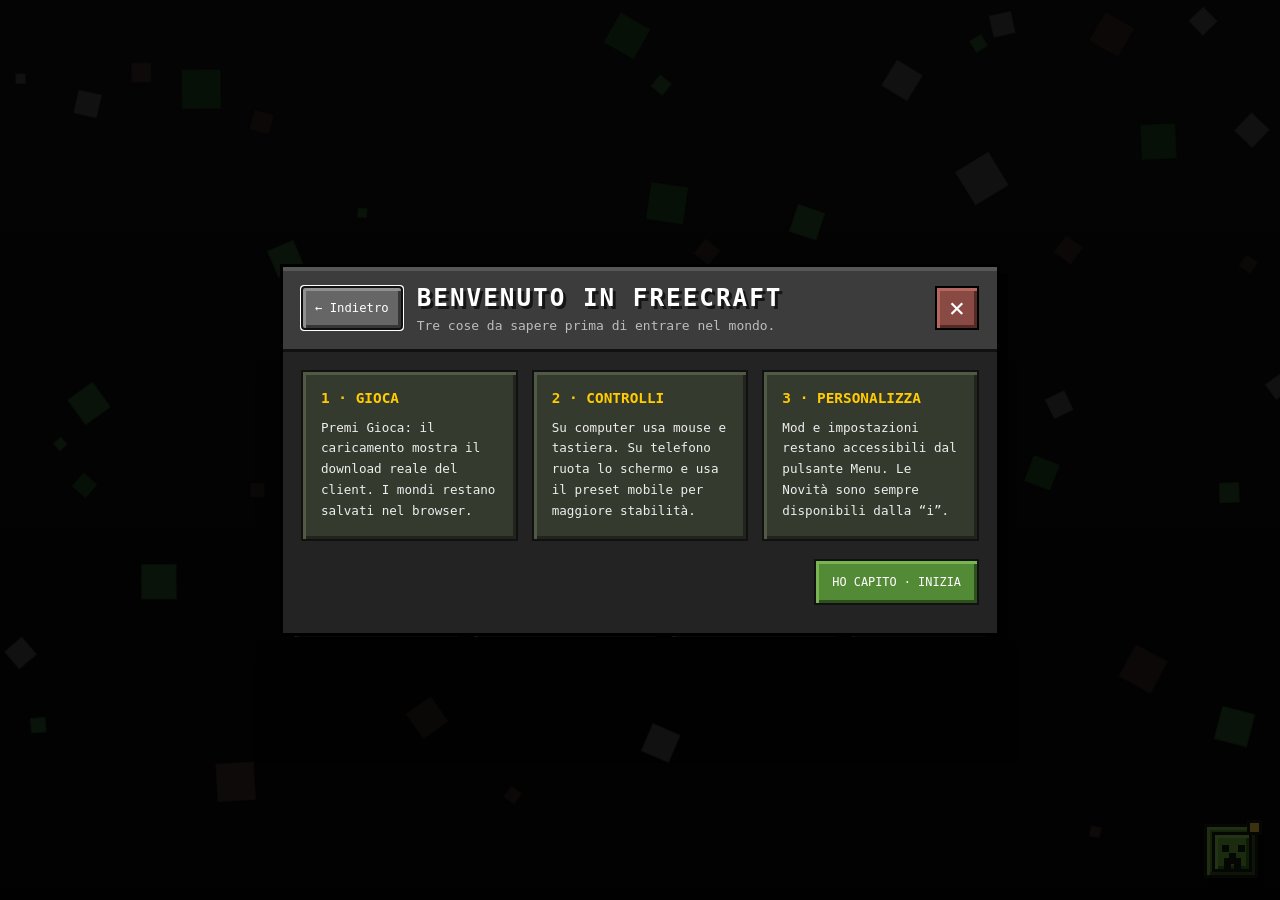
==== commit 0a727f71: "aggiorno i file" ====
--- a/index.html
+++ b/index.html
@@ -115,6 +115,10 @@
         }
         .mc-button:disabled { opacity: 0.6; cursor: not-allowed; }
 
+        .fc-version-picker { display: flex; gap: 10px; flex-wrap: wrap; justify-content: center; margin: 0 16px 14px; }
+        .fc-version-picker .mc-button.small { margin-top: 0; min-width: 190px; padding: 10px 22px; }
+        .fc-version-picker .mc-button[aria-checked="true"] { border-color: #ffcc00; color: #ffcc00; background-color: #6e6e6e; }
+        .fc-version-sub { display: block; font-size: 0.7em; opacity: 0.85; margin-top: 4px; }
         .mc-button.small {
             padding: 10px 40px; font-size: 1rem; min-width: 200px; margin-top: 10px;
         }
@@ -215,6 +219,10 @@
             <strong>Su computer si gioca meglio</strong>
             <span>Per prestazioni, controlli e qualità superiori, ti consigliamo di avviare FREECRAFT da un computer.</span>
         </div>
+        <div class="fc-version-picker" id="version-picker" role="radiogroup" aria-label="Versione di Freecraft">
+            <button class="mc-button small" type="button" role="radio" data-version="v1" aria-checked="true">Freecraft v.1 <span class="fc-version-sub">1.8.8 · con mod</span></button>
+            <button class="mc-button small" type="button" role="radio" data-version="v2" aria-checked="false">Freecraft v.2 <span class="fc-version-sub">26.2</span></button>
+        </div>
         <button class="mc-button" id="play-btn">Gioca</button>
         <div class="fc-home-actions">
             <button class="mc-button small" type="button" data-fc-open="mods">Mod <span class="fc-beta-badge">BETA</span></button>
@@ -397,7 +405,7 @@
     <script src="assets/launcher-config.js?v=6a7f4df7"></script>
     <script src="assets/releases.js?v=fabfdbf6"></script>
     <script src="assets/telemetry.js?v=1324fde0"></script>
-    <script src="assets/launcher-boot.js?v=058f3655"></script>
+    <script src="assets/launcher-boot.js?v=ae1fc2cc"></script>
     <script src="assets/launcher-panels.js?v=2c8df28f"></script>
     <script src="assets/launcher-effects.js?v=c1657b3e"></script>
     <script src="assets/offline-mode.js?v=6b28c558"></script>
